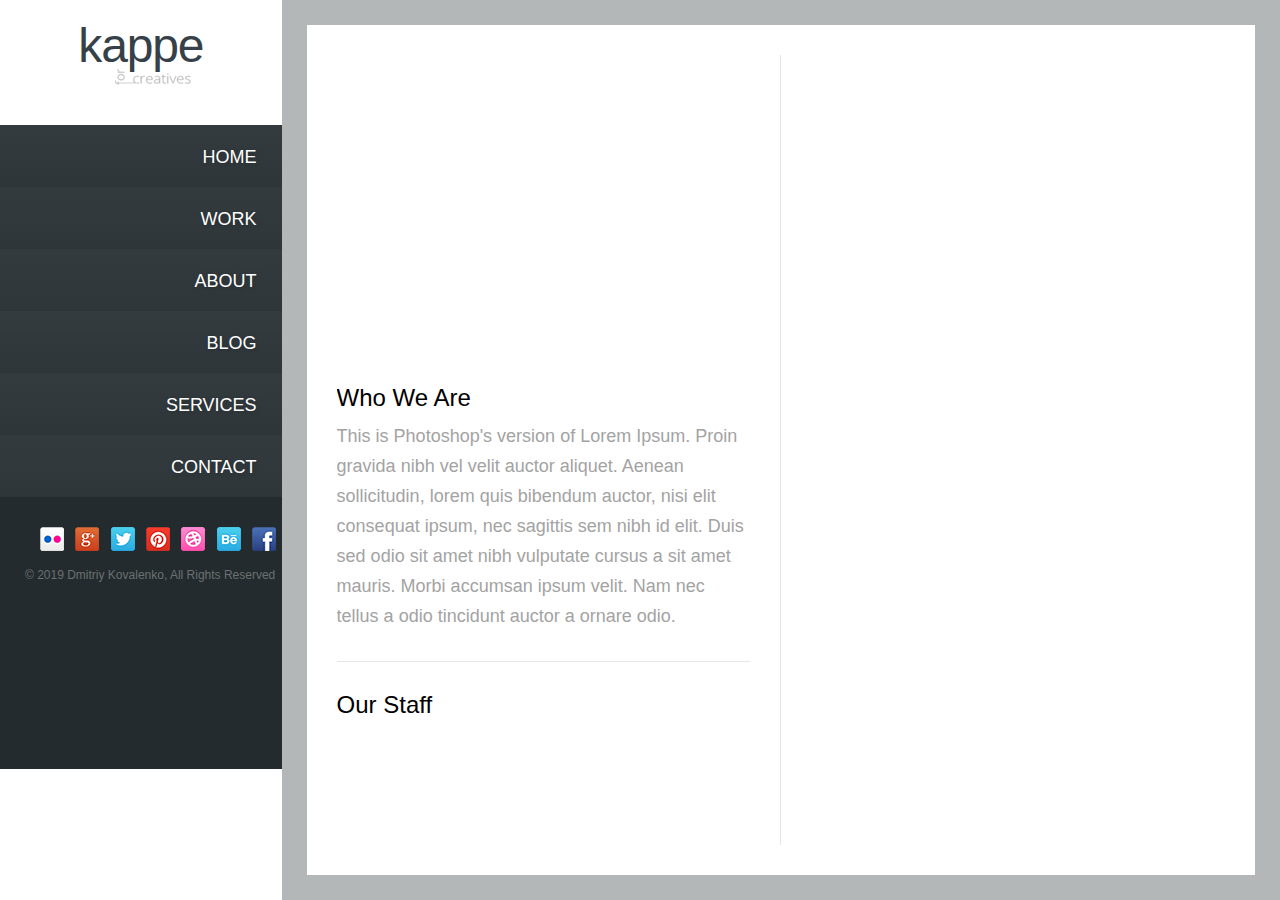
==== about.html @ bac54c8b "Созданы блоки home, work и половина блока about" ====
<!DOCTYPE html>
<html lang="en">

<head>
    <meta charset="UTF-8">
    <meta name="viewport" content="width=device-width, initial-scale=1.0">
    <meta http-equiv="X-UA-Compatible" content="ie=edge">
    <link rel="stylesheet" href="css/style.css">
    <link rel="stylesheet" href="css/fonts.css">
    <title>About</title>
</head>

<body>
    <div class="container">
        <div class="col-1">
            <div class="col-1__header">
                <div class="col-1__title">
                    <a href="index.html">kappe</a>
                </div>
            </div>

            <div class="col-1__nav">
                <ul class="col-1__list">
                    <li class="col-1__item">
                        <a class="col-1__link" href="index.html">Home</a>
                    </li>

                    <li class="col-1__item">
                        <a class="col-1__link" href="work.html">Work</a>
                    </li>

                    <li class="col-1__item">
                        <a class="col-1__link" href="about.html">About</a>
                    </li>

                    <li class="col-1__item">
                        <a class="col-1__link" href="blog.html">Blog</a>
                    </li>

                    <li class="col-1__item">
                        <a class="col-1__link" href="services.html">Services</a>
                    </li>

                    <li class="col-1__item">
                        <a class="col-1__link" href="contact.html">Contact</a>
                    </li>
                </ul>
            </div>

            <div class="col-1__footer">
                <div class="col-1__social">
                    <ul>
                        <li><a href="#"><img src="./img/flickr.png" alt=""></a></li>
                        <li><a href="#"><img src="./img/googleplus.png" alt=""></a></li>
                        <li><a href="#"><img src="./img/twitter.png" alt=""></a></li>
                        <li><a href="#"><img src="./img/pinterest.png" alt=""></a></li>
                        <li><a href="#"><img src="./img/dribbble.png" alt=""></a></li>
                        <li><a href="#"><img src="./img/behance.png" alt=""></a></li>
                        <li><a href="#"><img src="./img/facebook.png" alt=""></a></li>
                    </ul>
                </div>

                <div class="col-1__copyright">
                    © 2019 Dmitriy Kovalenko, All Rights Reserved
                </div>
            </div>
        </div>

        <div class="col-2">
            <div class="col-2__content">

                <div class="col-2__content--left">
                    <div class="col-2__slider-about">

                    </div>

                    <div class="col-2__text-container">
                        <div class="col-2__title">
                            Who We Are
                        </div>

                        <div class="col-2__text">
                            This is Photoshop's version of Lorem Ipsum. Proin gravida nibh vel velit auctor aliquet.
                            Aenean sollicitudin, lorem quis bibendum auctor, nisi elit consequat ipsum, nec sagittis sem
                            nibh id elit. Duis sed odio sit amet nibh vulputate cursus a sit amet mauris. Morbi accumsan
                            ipsum velit. Nam nec tellus a odio tincidunt auctor a ornare odio.
                        </div>
                    </div>

                    <div class="col-2__our-staff">
                        <div class="col-2__title">
                            Our Staff
                        </div>

                        <div class="our-staff__gallery">
                            <div class="our-staff__item">
                                <a href="#" class="a-block our-staff__link">
                                    John Smith
                                    <span>Web Developer</span>
                                </a>
                            </div>
                            <div class="our-staff__item">
                                <a href="#" class="a-block our-staff__link">
                                    John Smith
                                    <span>Web Developer</span>
                                </a>
                            </div>
                            <div class="our-staff__item">
                                <a href="#" class="a-block our-staff__link">
                                    John Smith
                                    <span>Web Developer</span>
                                </a>
                            </div>
                            <div class="our-staff__item">
                                <a href="#" class="a-block our-staff__link">
                                    John Smith
                                    <span>Web Developer</span>
                                </a>
                            </div>
                            <div class="our-staff__item">
                                <a href="#" class="a-block our-staff__link">
                                    John Smith
                                    <span>Web Developer</span>
                                </a>
                            </div>
                            <div class="our-staff__item">
                                <a href="#" class="a-block our-staff__link">
                                    John Smith
                                    <span>Web Developer</span>
                                </a>
                            </div>
                        </div>
                    </div>

                </div>

                <div class="col-2__content--right">

                </div>

            </div>
        </div>
    </div>
</body>

</html>
---- css/style.css ----
@charset "UTF-8";
* {
  -webkit-box-sizing: border-box;
          box-sizing: border-box;
}

/* Default styles */
body {
  font-family: 'Roboto', sans-serif;
  font-weight: 300;
  font-size: 12px;
  line-height: 32px;
  color: #000;
  margin: 0;
  padding: 0;
  -ms-overflow-style: none;
  /* IE 10+ */
  scrollbar-width: none;
  /* Firefox */
}

::-webkit-scrollbar {
  /* chrome based */
  width: 0px;
  /* ширина scrollbar'a */
  background: transparent;
  /* опционально */
}

*,
*:before,
*:after {
  -webkit-box-sizing: border-box;
          box-sizing: border-box;
}

a {
  text-decoration: none;
  display: inline-block;
}

ul,
li {
  list-style: none;
  margin: 0;
  padding: 0;
}

.container {
  display: -webkit-box;
  display: -ms-flexbox;
  display: flex;
}

.col-1 {
  -ms-flex-preferred-size: 22%;
      flex-basis: 22%;
}

.col-1__header {
  height: 125px;
  background-color: #ffffff;
}

.col-1__title {
  padding-top: 30px;
  display: -webkit-box;
  display: -ms-flexbox;
  display: flex;
  -webkit-box-align: center;
      -ms-flex-align: center;
          align-items: center;
  -webkit-box-orient: vertical;
  -webkit-box-direction: normal;
      -ms-flex-direction: column;
          flex-direction: column;
  position: relative;
}

.col-1__title::after {
  content: url(../img/title.png);
  position: absolute;
  padding-left: 25px;
  top: 65px;
}

.col-1__title a {
  color: #364048;
  font-size: 48px;
  letter-spacing: -1.16px;
}

.col-1__list {
  display: -webkit-box;
  display: -ms-flexbox;
  display: flex;
  -webkit-box-orient: vertical;
  -webkit-box-direction: normal;
      -ms-flex-direction: column;
          flex-direction: column;
}

.col-1__item {
  height: 62px;
  border-bottom: 1px solid rgba(0, 0, 0, 0.1);
  background-color: #2f373b;
  background-image: -webkit-gradient(linear, left bottom, left top, from(rgba(0, 0, 0, 0.02)), to(rgba(255, 255, 255, 0.02)));
  background-image: linear-gradient(to top, rgba(0, 0, 0, 0.02) 0%, rgba(255, 255, 255, 0.02) 100%);
}

.col-1__item:hover {
  background-color: #1ab5b3;
}

.col-1__link {
  text-shadow: 1px 1px 4px rgba(0, 0, 0, 0.2);
  color: #ffffff;
  font-size: 18px;
  text-transform: uppercase;
  float: right;
  padding: 16px 25px 0 0;
}

.col-1__footer {
  height: 272px;
  background-color: #242b2e;
}

.col-1__social ul {
  padding-top: 30px;
}

.col-1__social li {
  display: inline-block;
}

.col-1__social li:not(:first-child) {
  padding-left: 8px;
}

.col-1__social li:first-child {
  padding-left: 40px;
}

.col-1__copyright {
  padding-left: 25px;
  color: #6b7072;
  font-weight: 400;
  line-height: 25px;
}

.col-2 {
  -ms-flex-preferred-size: 78%;
      flex-basis: 78%;
}

.col-2--grid {
  display: -ms-grid;
  display: grid;
  -ms-grid-columns: 1fr 1fr 1fr 1fr;
      grid-template-columns: 1fr 1fr 1fr 1fr;
  -ms-grid-rows: 257px 257px 257px 257px;
      grid-template-rows: 257px 257px 257px 257px;
  height: 100vh;
  overflow-y: scroll;
}

.col-2__item {
  background: url("../img/test.jpg") no-repeat center/cover;
}

.a-block {
  display: block;
  width: 100%;
  height: 100%;
}

.col-2__content {
  padding: 30px;
  width: 100%;
  height: 100vh;
  background-color: #fff;
  border: 25px solid #b4b7b8;
  display: -webkit-box;
  display: -ms-flexbox;
  display: flex;
}

.col-2__title {
  font-size: 24px;
  line-height: 26px;
}

.col-2__text {
  padding-top: 10px;
  color: #a3a3a3;
  font-size: 18px;
  line-height: 30px;
}

.col-2__content--left {
  width: 50%;
  background-color: #fff;
  border-right: 1px solid #e5e5e5;
  padding-right: 30px;
  overflow-y: scroll;
}

.col-2__slider {
  width: 100%;
  height: 300px;
  background: url("../img/test3.jpg") no-repeat center/cover;
}

.col-2__text-container {
  padding: 30px 0;
  border-bottom: 1px solid #e5e5e5;
}

.col-2__related-projects {
  padding-top: 30px;
}

.related-projects__img {
  padding-top: 25px;
  display: -webkit-box;
  display: -ms-flexbox;
  display: flex;
}

.related-projects__img div {
  width: 33.3%;
  height: 100px;
  background: no-repeat center/cover;
}

.related-projects__img div:nth-child(1) {
  background-image: url("../img/test.jpg");
}

.related-projects__img div:nth-child(2) {
  background-image: url("../img/test1.jpg");
}

.related-projects__img div:nth-child(3) {
  background-image: url("../img/test2.jpg");
}

.col-2__content--right {
  width: 50%;
  background-color: #fff;
  padding-left: 30px;
  overflow-y: scroll;
}

.info__item {
  padding: 15px 0;
  border-bottom: 1px solid #e5e5e5;
}

.info__item::before {
  font-family: 'icomoon';
  color: #1ab5b3;
  font-weight: 400;
  line-height: 20.29px;
  border: 1px solid #1ab5b3;
  border-radius: 50%;
}

.info__item:nth-child(1):before {
  content: '\f007';
  padding: 8px 10px;
}

.info__item:nth-child(2):before {
  content: '\f004';
  padding: 8px 9px;
}

.info__item:nth-child(3):before {
  content: '\f073';
  padding: 8px 9px;
}

.info__item:nth-child(4):before {
  content: '\f075';
  padding: 8px 9px;
}

.info__link {
  padding-left: 15px;
  color: #848484;
  font-size: 14px;
  line-height: 30px;
}

.content--right__tags {
  padding-top: 30px;
}

.tags__list {
  padding-top: 10px;
  display: -webkit-box;
  display: -ms-flexbox;
  display: flex;
  -ms-flex-wrap: wrap;
      flex-wrap: wrap;
}

.tags__list div {
  margin: 5px;
}

.tags__link {
  color: #a3a3a3;
  font-size: 13px;
  line-height: 32px;
  border: 1px solid #dbdbdb;
  border-radius: 10px;
  padding: 0 10px;
}

.content--right__project-gallery {
  padding-top: 30px;
}

.project-gallery__inner {
  padding-top: 15px;
  display: -webkit-box;
  display: -ms-flexbox;
  display: flex;
  -ms-flex-wrap: wrap;
      flex-wrap: wrap;
  position: relative;
}

.project-gallery__item {
  margin: 5px;
  width: 50px;
  height: 50px;
  background: url("../img/test2.jpg") no-repeat center/cover;
}

.content--right__project-features {
  padding-top: 30px;
}

.project-features__list {
  padding-top: 10px;
}

.project-features__item {
  color: #848484;
  font-size: 14px;
  font-weight: 400;
  line-height: 30px;
}

.project-features__item::before {
  padding-right: 7px;
  content: '\f00c';
  font-family: 'icomoon';
  color: #848484;
}

.col-2__slider-about {
  width: 100%;
  height: 300px;
  background: url("../img/about.jpg") no-repeat center/cover;
}

.col-2__our-staff {
  padding-top: 30px;
}

.our-staff__gallery {
  display: -webkit-box;
  display: -ms-flexbox;
  display: flex;
  -webkit-box-pack: justify;
      -ms-flex-pack: justify;
          justify-content: space-between;
  -ms-flex-wrap: wrap;
      flex-wrap: wrap;
}

.our-staff__item {
  margin-top: 20px;
  width: 30%;
  height: 100px;
  text-align: center;
  background: url("../img/about-people.jpg") no-repeat center/cover;
}

.our-staff__item:hover {
  background: #1ab5b3;
}

.our-staff__item:hover .our-staff__link {
  display: inline-block;
}

.our-staff__link {
  display: none;
  padding-top: 35px;
  color: #ffffff;
  font-size: 12px;
  font-weight: 700;
  line-height: 16px;
  text-transform: uppercase;
}

.our-staff__link span {
  display: block;
  color: #ffffff;
  font-size: 7px;
  font-weight: 400;
  line-height: 16px;
}
/*# sourceMappingURL=style.css.map */
---- css/fonts.css ----
@font-face {
  font-family: 'icomoon';
  src: url('../fonts/icomoon.eot?dr9crk');
  src: url('../fonts/icomoon.eot?dr9crk#iefix') format('embedded-opentype'),
    url('../fonts/icomoon.ttf?dr9crk') format('truetype'),
    url('../fonts/icomoon.woff?dr9crk') format('woff'),
    url('../fonts/icomoon.svg?dr9crk#icomoon') format('svg');
  font-weight: normal;
  font-style: normal;
  font-display: block;
}

[class^="icon-"],
[class*=" icon-"] {
  /* use !important to prevent issues with browser extensions that change fonts */
  font-family: 'icomoon' !important;
  speak: none;
  font-style: normal;
  font-weight: normal;
  font-variant: normal;
  text-transform: none;
  line-height: 1;

  /* Better Font Rendering =========== */
  -webkit-font-smoothing: antialiased;
  -moz-osx-font-smoothing: grayscale;
}

.icon-heart:before {
  content: "\f004";
}

.icon-user:before {
  content: "\f007";
}

.icon-th-large:before {
  content: "\f009";
}

.icon-check:before {
  content: "\f00c";
}

.icon-calendar:before {
  content: "\f073";
}

.icon-comment:before {
  content: "\f075";
}

.icon-chain:before {
  content: "\f0c1";
}

.icon-link:before {
  content: "\f0c1";
}
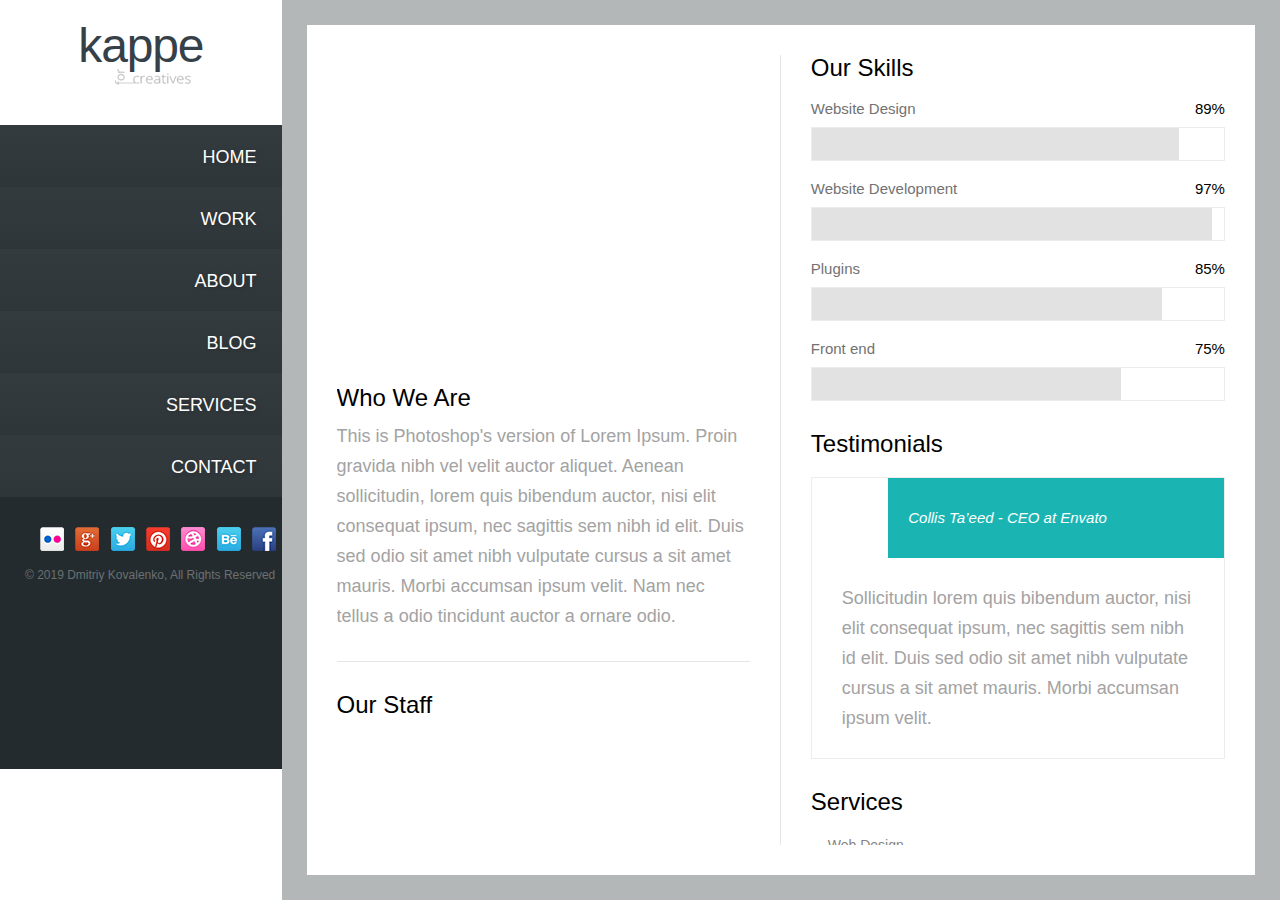
==== commit 70dea8a5: "Доделан блок about" ====
--- a/about.html
+++ b/about.html
@@ -136,6 +136,107 @@
 
                 <div class="col-2__content--right">
 
+                    <div class="content--right__our-skills">
+                        <div class="col-2__title">
+                            Our Skills
+                        </div>
+
+                        <div class="our-skills__progressbar-container">
+                            <div class="progressbar-container__title title-design">
+                                Website Design
+                            </div>
+                            <div class="progressbar-bg">
+                                <div class="progressbar progressbar-design">
+
+                                </div>
+                            </div>
+                        </div>
+
+                        <div class="our-skills__progressbar-container">
+                            <div class="progressbar-container__title title-dev">
+                                Website Development
+                            </div>
+                            <div class="progressbar-bg">
+                                <div class="progressbar progressbar-dev">
+
+                                </div>
+                            </div>
+                        </div>
+
+                        <div class="our-skills__progressbar-container">
+                            <div class="progressbar-container__title title-plugins">
+                                Plugins
+                            </div>
+                            <div class="progressbar-bg">
+                                <div class="progressbar progressbar-plugins">
+
+                                </div>
+                            </div>
+                        </div>
+
+                        <div class="our-skills__progressbar-container">
+                            <div class="progressbar-container__title title-frontend">
+                                Front end
+                            </div>
+                            <div class="progressbar-bg">
+                                <div class="progressbar progressbar-frontend">
+
+                                </div>
+                            </div>
+                        </div>
+                    </div>
+                    <!-- ./our-skills -->
+
+                    <div class="content--right__testimonials">
+                        <div class="col-2__title">
+                            Testimonials
+                        </div>
+                        <div class="testimonials__container">
+                            <div class="testimonials__container-profile">
+                                <div class="profile__img">
+                                    <a href="#" class="a-block"></a>
+                                </div>
+                                <div class="profile__info">
+                                    <a href="#">Collis Ta’eed - CEO at Envato</a>
+                                </div>
+                            </div>
+                            <div class="testimonials__container-comment">
+                                Sollicitudin lorem quis bibendum auctor, nisi elit consequat ipsum, nec sagittis sem
+                                nibh id elit. Duis sed odio sit amet nibh vulputate cursus a sit amet mauris. Morbi
+                                accumsan ipsum velit.
+                            </div>
+                        </div>
+                    </div> <!-- ./testimonials -->
+
+                    <div class="content--right__services">
+                        <div class="col-2__title">
+                            Services
+                        </div>
+
+                        <div class="services__list">
+                            <ul>
+                                <li class="services__item">
+                                    <a class="services__link" href="#">Web Design</a>
+                                </li>
+                                <li class="services__item">
+                                    <a class="services__link" href="#">Photography</a>
+                                </li>
+                                <li class="services__item">
+                                    <a class="services__link" href="#">Plugin Development</a>
+                                </li>
+                                <li class="services__item">
+                                    <a class="services__link" href="#">Front-end</a>
+                                </li>
+                                <li class="services__item">
+                                    <a class="services__link" href="#">Design from Scratch</a>
+                                </li>
+                                <li class="services__item">
+                                    <a class="services__link" href="#">Website Maintenance</a>
+                                </li>
+                            </ul>
+                        </div>
+                    </div>
+
                 </div>
 
             </div>
--- a/css/style.css
+++ b/css/style.css
@@ -417,4 +417,130 @@
   font-weight: 400;
   line-height: 16px;
 }
+
+.our-skills__progressbar-container {
+  padding-top: 15px;
+}
+
+.progressbar-container__title {
+  color: #727272;
+  font-size: 15px;
+  line-height: 26px;
+}
+
+.title-design::after {
+  content: '89%';
+  color: #000000;
+  float: right;
+}
+
+.title-dev::after {
+  content: '97%';
+  color: #000000;
+  float: right;
+}
+
+.title-plugins::after {
+  content: '85%';
+  color: #000000;
+  float: right;
+}
+
+.title-frontend::after {
+  content: '75%';
+  color: #000000;
+  float: right;
+}
+
+.progressbar-bg {
+  margin-top: 5px;
+  width: 100%;
+  height: 34px;
+  border: 1px solid #ececec;
+  background-color: #ffffff;
+}
+
+.progressbar {
+  height: 100%;
+  background-color: #e2e2e2;
+}
+
+.progressbar-design {
+  width: 89%;
+}
+
+.progressbar-dev {
+  width: 97%;
+}
+
+.progressbar-plugins {
+  width: 85%;
+}
+
+.progressbar-frontend {
+  width: 75%;
+}
+
+.content--right__testimonials {
+  padding-top: 30px;
+}
+
+.testimonials__container {
+  margin-top: 20px;
+  border: 1px solid #ececec;
+  background-color: #ffffff;
+}
+
+.testimonials__container-profile {
+  display: -webkit-box;
+  display: -ms-flexbox;
+  display: flex;
+  height: 80px;
+}
+
+.profile__img {
+  background: url("../img/man.jpg") no-repeat center/cover;
+  -ms-flex-preferred-size: 80px;
+      flex-basis: 80px;
+}
+
+.profile__info {
+  padding: 25px 0 0 20px;
+  -ms-flex-preferred-size: 85%;
+      flex-basis: 85%;
+  background-color: #1ab5b3;
+}
+
+.profile__info a {
+  color: #ffffff;
+  font-size: 15px;
+  font-style: italic;
+  line-height: 26px;
+}
+
+.testimonials__container-comment {
+  padding: 25px 30px;
+  color: #a3a3a3;
+  font-size: 18px;
+  line-height: 30px;
+}
+
+.content--right__services {
+  margin-top: 30px;
+}
+
+.services__list {
+  padding-top: 15px;
+}
+
+.services__item {
+  list-style: disc inside;
+  color: #848484;
+}
+
+.services__link {
+  color: #848484;
+  font-size: 14px;
+  line-height: 28px;
+}
 /*# sourceMappingURL=style.css.map */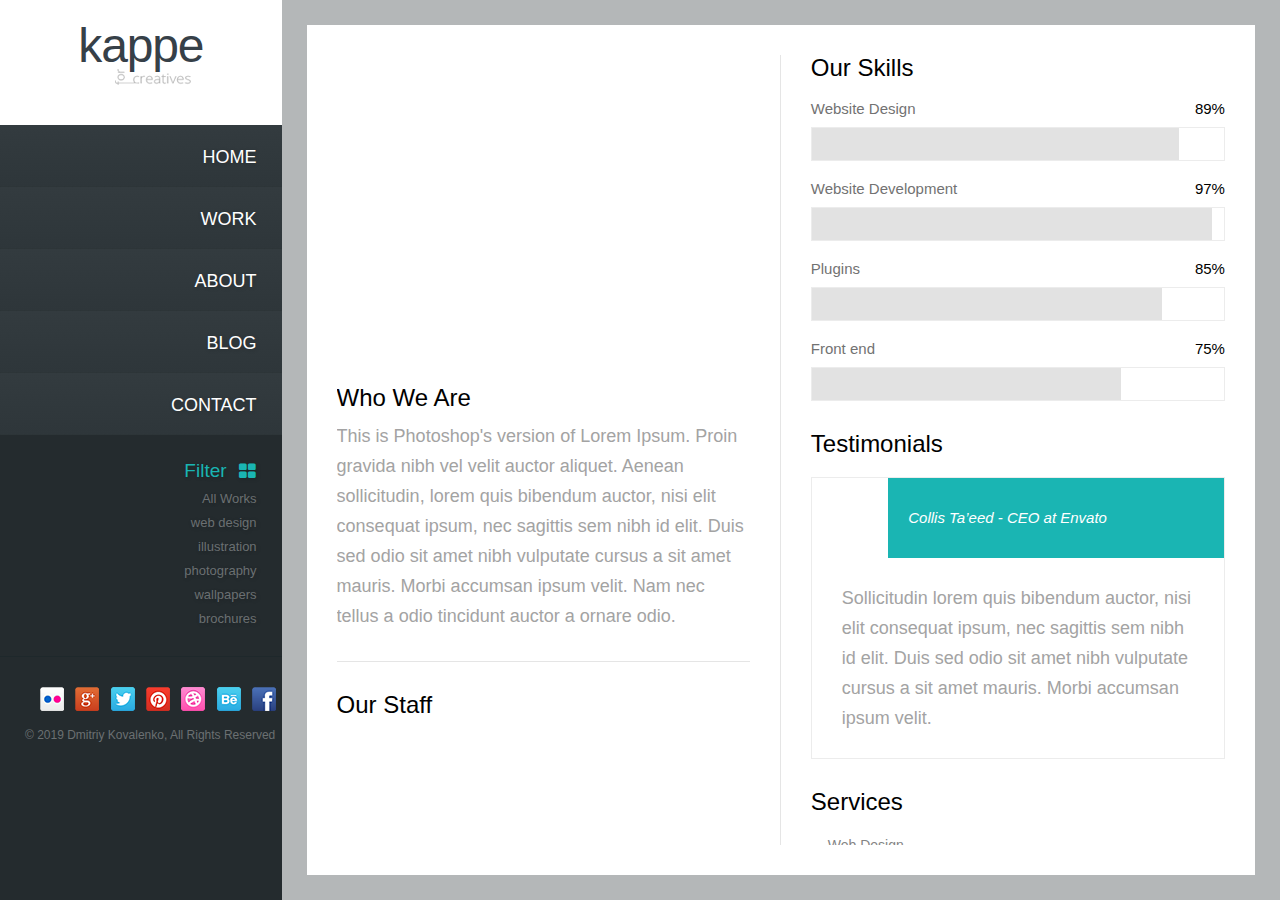
==== commit c0cb0741: "Исправлены маленькие баги" ====
--- a/about.html
+++ b/about.html
@@ -38,16 +38,40 @@
                     </li>
 
                     <li class="col-1__item">
-                        <a class="col-1__link" href="services.html">Services</a>
-                    </li>
-
-                    <li class="col-1__item">
                         <a class="col-1__link" href="contact.html">Contact</a>
                     </li>
                 </ul>
             </div>
 
             <div class="col-1__footer">
+
+                <div class="col-1__works">
+                    <div class="works__list">
+                        <div class="works__title">
+                            <a href="#" class="title__link">Filter</a>
+                        </div>
+
+                        <div class="works__item">
+                            <a href="#" class="works__link">All Works</a>
+                        </div>
+                        <div class="works__item">
+                            <a href="#" class="works__link">web design</a>
+                        </div>
+                        <div class="works__item">
+                            <a href="#" class="works__link">illustration</a>
+                        </div>
+                        <div class="works__item">
+                            <a href="#" class="works__link">photography</a>
+                        </div>
+                        <div class="works__item">
+                            <a href="#" class="works__link">wallpapers</a>
+                        </div>
+                        <div class="works__item">
+                            <a href="#" class="works__link">brochures</a>
+                        </div>
+                    </div>
+                </div>
+
                 <div class="col-1__social">
                     <ul>
                         <li><a href="#"><img src="./img/flickr.png" alt=""></a></li>
--- a/css/style.css
+++ b/css/style.css
@@ -55,6 +55,8 @@
 .col-1 {
   -ms-flex-preferred-size: 22%;
       flex-basis: 22%;
+  height: 100vh;
+  overflow-y: scroll;
 }
 
 .col-1__header {
@@ -122,8 +124,62 @@
 }
 
 .col-1__footer {
-  height: 272px;
+  min-height: 582px;
   background-color: #242b2e;
+}
+
+.col-1__works {
+  border-bottom: 1px solid #1e282b;
+}
+
+.works__list {
+  padding: 20px 25px 25px 0;
+  display: -webkit-box;
+  display: -ms-flexbox;
+  display: flex;
+  -webkit-box-orient: vertical;
+  -webkit-box-direction: normal;
+      -ms-flex-direction: column;
+          flex-direction: column;
+}
+
+.title__link {
+  padding-right: 30px;
+  text-shadow: 1px 1px 4px rgba(0, 0, 0, 0.2);
+  color: #1ab5b3;
+  font-size: 19px;
+  font-weight: 400;
+  line-height: 32px;
+  float: right;
+  position: relative;
+}
+
+.title__link::after {
+  padding-left: 12px;
+  position: absolute;
+  bottom: 0;
+  content: '\f009';
+  font-family: 'icomoon';
+  color: #1ab5b3;
+  font-size: 18px;
+  font-weight: 400;
+  line-height: 32px;
+}
+
+.works__link {
+  text-shadow: 1px 1px 4px rgba(0, 0, 0, 0.2);
+  color: #6b7072;
+  font-size: 13px;
+  line-height: 24px;
+  float: right;
+}
+
+.works__link:hover {
+  color: #fff;
+}
+
+.works__item:nth-child(1) {
+  margin-top: 8px;
 }
 
 .col-1__social ul {
@@ -543,4 +599,379 @@
   font-size: 14px;
   line-height: 28px;
 }
+
+.col-2__blog {
+  width: 100%;
+  height: 100vh;
+  background-color: #b4b7b8;
+  overflow-y: scroll;
+}
+
+.col-2__post-container {
+  padding-bottom: 46px;
+  display: -webkit-box;
+  display: -ms-flexbox;
+  display: flex;
+  -webkit-box-pack: space-evenly;
+      -ms-flex-pack: space-evenly;
+          justify-content: space-evenly;
+}
+
+.col-2__post {
+  margin-top: 46px;
+  width: 295px;
+}
+
+.post__img {
+  height: 320px;
+  background: url("../img/test.jpg") no-repeat center/cover;
+}
+
+.post__description {
+  padding: 20px;
+  height: 180px;
+  background-color: #fff;
+  border-bottom: 1px solid #e3e3e3;
+}
+
+.post__title {
+  color: #000000;
+  font-size: 18px;
+  line-height: 26px;
+}
+
+.post__text {
+  max-width: 250px;
+  color: #9c9c9c;
+  font-size: 13px;
+  line-height: 22px;
+}
+
+.post__info {
+  padding: 12px 0 0 20px;
+  height: 50px;
+  background-color: #fff;
+  color: #9a9a9a;
+  font-size: 13px;
+  font-weight: 300;
+  line-height: 22px;
+}
+
+.post__title-link {
+  color: #000000;
+  font-size: 18px;
+  line-height: 26px;
+}
+
+.post__comments-link {
+  color: #9a9a9a;
+  font-size: 13px;
+  font-weight: 300;
+  line-height: 22px;
+}
+
+.post__comments {
+  padding-right: 15px;
+  display: inline-block;
+}
+
+.post__comments::before {
+  padding-right: 5px;
+  content: '\f075';
+  font-family: 'icomoon';
+  color: #818181;
+  font-size: 14px;
+  font-weight: 400;
+}
+
+.post__date {
+  display: inline-block;
+}
+
+.post__date::before {
+  padding-right: 5px;
+  content: '\f073';
+  font-family: 'icomoon';
+  color: #818181;
+  font-size: 14px;
+}
+
+.post__video {
+  margin: -10px 0 -12px;
+}
+
+.post__video video {
+  outline: none;
+}
+
+.col-2__link-post {
+  min-height: 140px;
+  background-color: #1ab5b3;
+}
+
+.link-post__inner {
+  padding: 35px 0 0 25px;
+  max-width: 270px;
+  text-align: center;
+}
+
+.link-post_text {
+  color: #ffffff;
+  font-size: 18px;
+  line-height: 20px;
+}
+
+.link-post__link {
+  color: #ffffff;
+  font-size: 14px;
+  font-weight: 700;
+  font-style: italic;
+  line-height: 22px;
+  text-decoration: underline;
+}
+
+.col-2__quote-post {
+  height: 215px;
+  background-color: #242b2e;
+}
+
+.quote-post__inner {
+  padding: 35px 0 0 30px;
+  max-width: 265px;
+  text-align: center;
+}
+
+.quote-post__text {
+  color: #ffffff;
+  font-size: 21px;
+  font-style: italic;
+  line-height: 26px;
+}
+
+.quote-post__quote {
+  padding-top: 25px;
+  color: #1ab5b3;
+  font-size: 63px;
+  font-style: italic;
+  line-height: 26px;
+}
+
+.quote__post-author {
+  color: #1ab5b3;
+  font-size: 18px;
+  line-height: 26px;
+}
+
+.photo-post__img {
+  height: 260px;
+}
+
+.photo-post__link {
+  padding-top: 120px;
+  text-align: center;
+  background: url("../img/test1.jpg") no-repeat center/cover;
+}
+
+.photo-post__link:hover::before {
+  padding: 20px;
+  content: '\f061';
+  font-family: 'icomoon';
+  color: #ffffff;
+  font-size: 18px;
+  font-weight: 400;
+  line-height: 28.03px;
+  text-transform: uppercase;
+  border: 1px solid #ffffff;
+  border-radius: 50%;
+}
+
+.col-2__aside-post {
+  display: -webkit-box;
+  display: -ms-flexbox;
+  display: flex;
+  height: 140px;
+  background-color: #242b2e;
+}
+
+.aside-post__left {
+  -ms-flex-preferred-size: 15px;
+      flex-basis: 15px;
+  background-color: #1ab5b3;
+}
+
+.aside-post__right {
+  -ms-flex-preferred-size: 279px;
+      flex-basis: 279px;
+  height: inherit;
+  overflow-y: scroll;
+}
+
+.aside-post__right-inner {
+  max-width: 255px;
+  padding: 24px 0 24px 24px;
+}
+
+.aside-post__link {
+  color: #ffffff;
+  font-size: 21px;
+  line-height: 26px;
+}
+
+.aside-post__text {
+  color: #9c9c9c;
+  font-size: 14px;
+  line-height: 26px;
+}
+
+.slider {
+  max-width: 295px;
+}
+
+.slider__item img {
+  width: inherit;
+  height: auto;
+  margin-bottom: -12px;
+}
+
+.slider__inner {
+  position: relative;
+}
+
+.slick-btn {
+  position: absolute;
+  top: 42%;
+  z-index: 3;
+  width: 40px;
+  height: 40px;
+  cursor: pointer;
+  font-family: 'icomoon';
+  color: #fff;
+  background-color: #1ab5b3;
+  border: none;
+}
+
+.slick-btn:before {
+  position: absolute;
+  top: 50%;
+  left: 50%;
+  -webkit-transform: translate(-50%, -50%);
+          transform: translate(-50%, -50%);
+}
+
+.slick-btn:focus {
+  outline: none;
+}
+
+.slick-btn.slick-disabled {
+  cursor: default;
+  background-color: transparent;
+}
+
+.slick-next {
+  right: 0;
+}
+
+.slick-next:before {
+  content: "\f054";
+}
+
+.slick-prev {
+  left: 0;
+}
+
+.slick-prev:before {
+  content: "\f053";
+}
+
+.col-2__contacts {
+  padding: 25px 0 0 25px;
+  height: 100vh;
+  background: url("../img/map.png") no-repeat center/cover;
+}
+
+.col-2__form-container {
+  padding: 25px;
+  width: 782px;
+  height: 467px;
+  background-color: #fff;
+}
+
+.form-container__top {
+  border-bottom: 1px solid #e5e5e5;
+}
+
+.post__text--width100 {
+  max-width: 720px;
+  padding: 5px 0 25px;
+}
+
+.form-container__bot {
+  padding-top: 25px;
+}
+
+.col-2__form {
+  padding-top: 20px;
+}
+
+.form__container {
+  display: -ms-grid;
+  display: grid;
+  -ms-grid-columns: 347px 364px;
+      grid-template-columns: 347px 364px;
+  -ms-grid-rows: 59px 59px 59px;
+      grid-template-rows: 59px 59px 59px;
+  grid-gap: 10px;
+}
+
+.form__input {
+  padding-left: 20px;
+  width: 347px;
+  height: 59px;
+  border: 1px solid #eaeaea;
+  outline: none;
+  color: #848484;
+  font-size: 14px;
+  line-height: 30px;
+}
+
+.input__name {
+  -ms-grid-row: 1;
+  -ms-grid-column: 1;
+  grid-area: 1 / 1 / 1 / 1;
+}
+
+.input__email {
+  -ms-grid-row: 2;
+  -ms-grid-column: 1;
+  grid-area: 2 / 1 / 2 / 1;
+}
+
+.input__website {
+  -ms-grid-row: 3;
+  -ms-grid-column: 1;
+  grid-area: 3 / 1 / 3 / 1;
+}
+
+.form__textarea {
+  padding: 15px 0 0 20px;
+  -ms-grid-row: 1;
+  -ms-grid-row-span: 2;
+  -ms-grid-column: 2;
+  grid-area: 1 / 2 / 3 / 2;
+  resize: none;
+  border: 1px solid #eaeaea;
+  outline: none;
+  color: #848484;
+  font-size: 14px;
+  line-height: 30px;
+}
+
+.form__btn {
+  border: 1px solid #eaeaea;
+  background-color: #1ab5b3;
+  color: #ffffff;
+  font-size: 14px;
+  line-height: 30px;
+  text-transform: uppercase;
+}
 /*# sourceMappingURL=style.css.map */--- a/css/fonts.css
+++ b/css/fonts.css
@@ -1,10 +1,10 @@
 @font-face {
   font-family: 'icomoon';
-  src: url('../fonts/icomoon.eot?dr9crk');
-  src: url('../fonts/icomoon.eot?dr9crk#iefix') format('embedded-opentype'),
-    url('../fonts/icomoon.ttf?dr9crk') format('truetype'),
-    url('../fonts/icomoon.woff?dr9crk') format('woff'),
-    url('../fonts/icomoon.svg?dr9crk#icomoon') format('svg');
+  src: url('../fonts/icomoon.eot?eaocd4');
+  src: url('../fonts/icomoon.eot?eaocd4#iefix') format('embedded-opentype'),
+    url('../fonts/icomoon.ttf?eaocd4') format('truetype'),
+    url('../fonts/icomoon.woff?eaocd4') format('woff'),
+    url('../fonts/icomoon.svg?eaocd4#icomoon') format('svg');
   font-weight: normal;
   font-style: normal;
   font-display: block;
@@ -42,6 +42,18 @@
   content: "\f00c";
 }
 
+.icon-chevron-left:before {
+  content: "\f053";
+}
+
+.icon-chevron-right:before {
+  content: "\f054";
+}
+
+.icon-arrow-right:before {
+  content: "\f061";
+}
+
 .icon-calendar:before {
   content: "\f073";
 }
